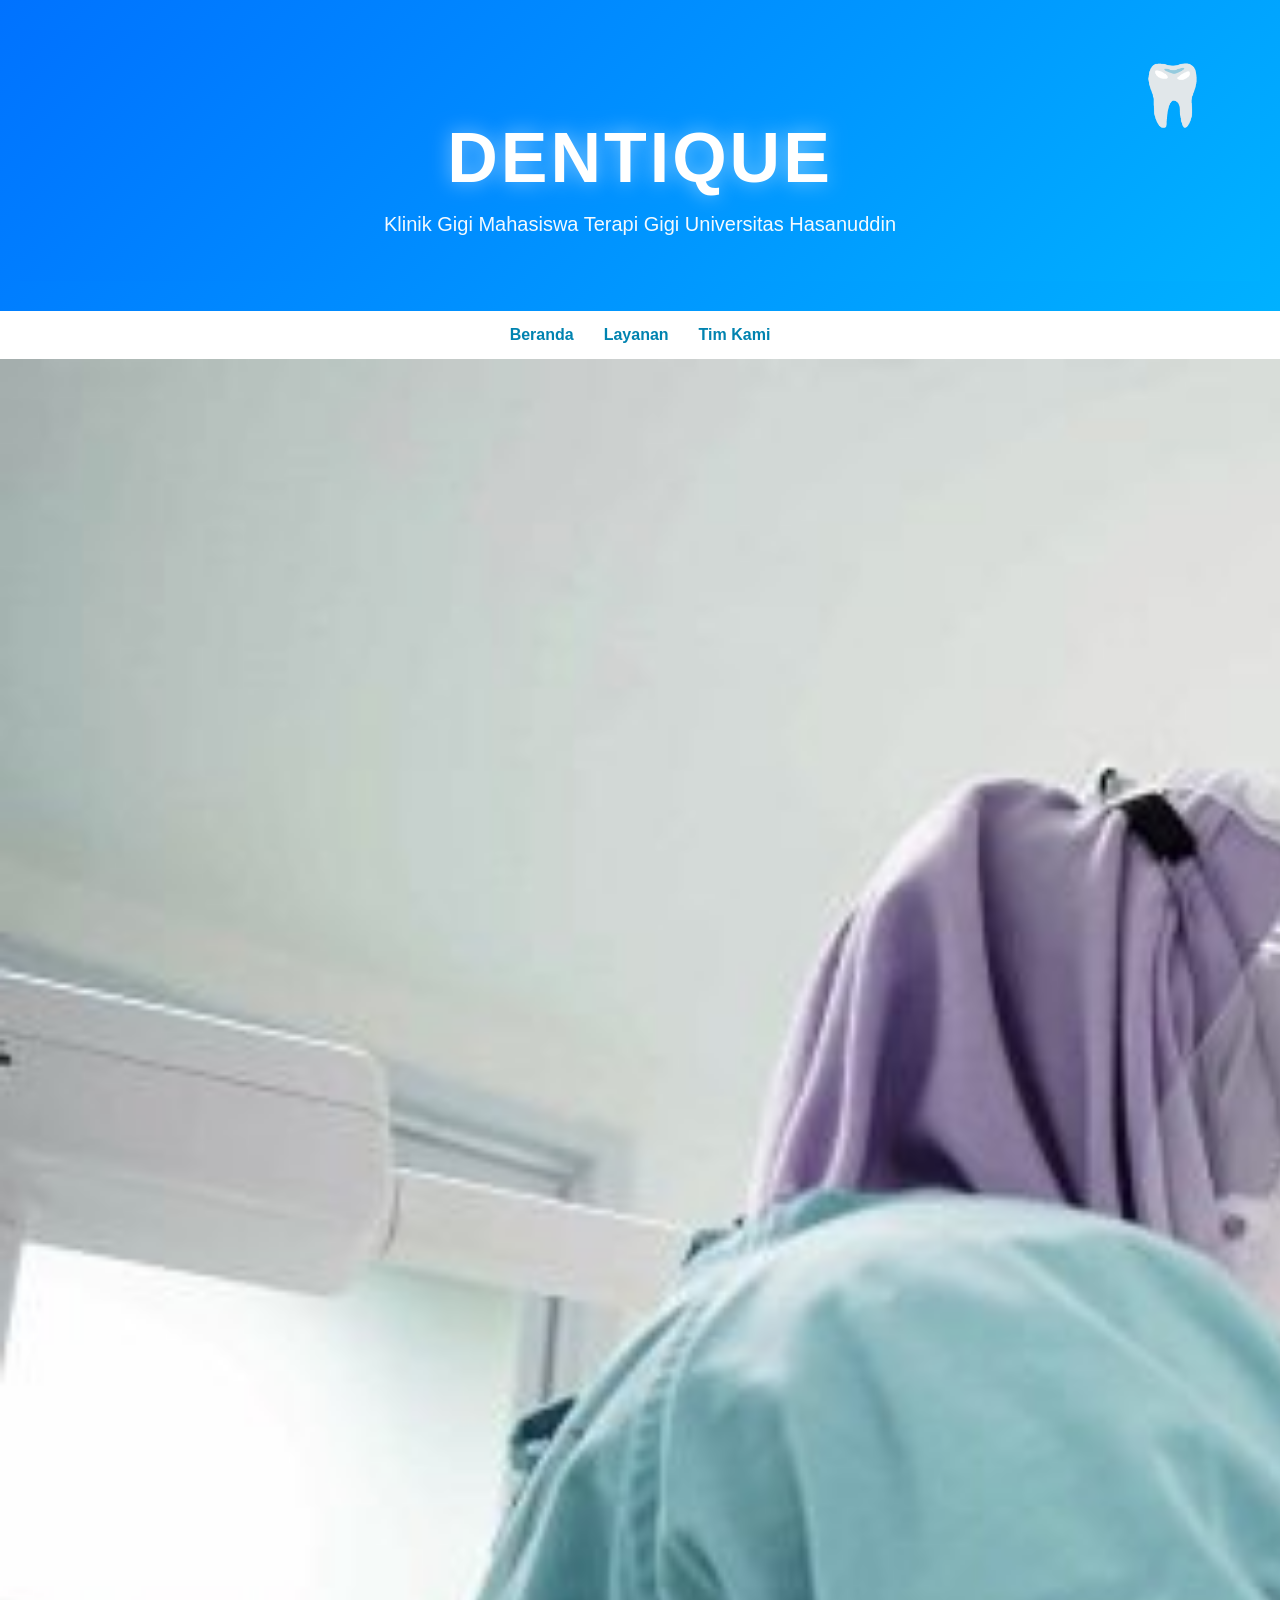
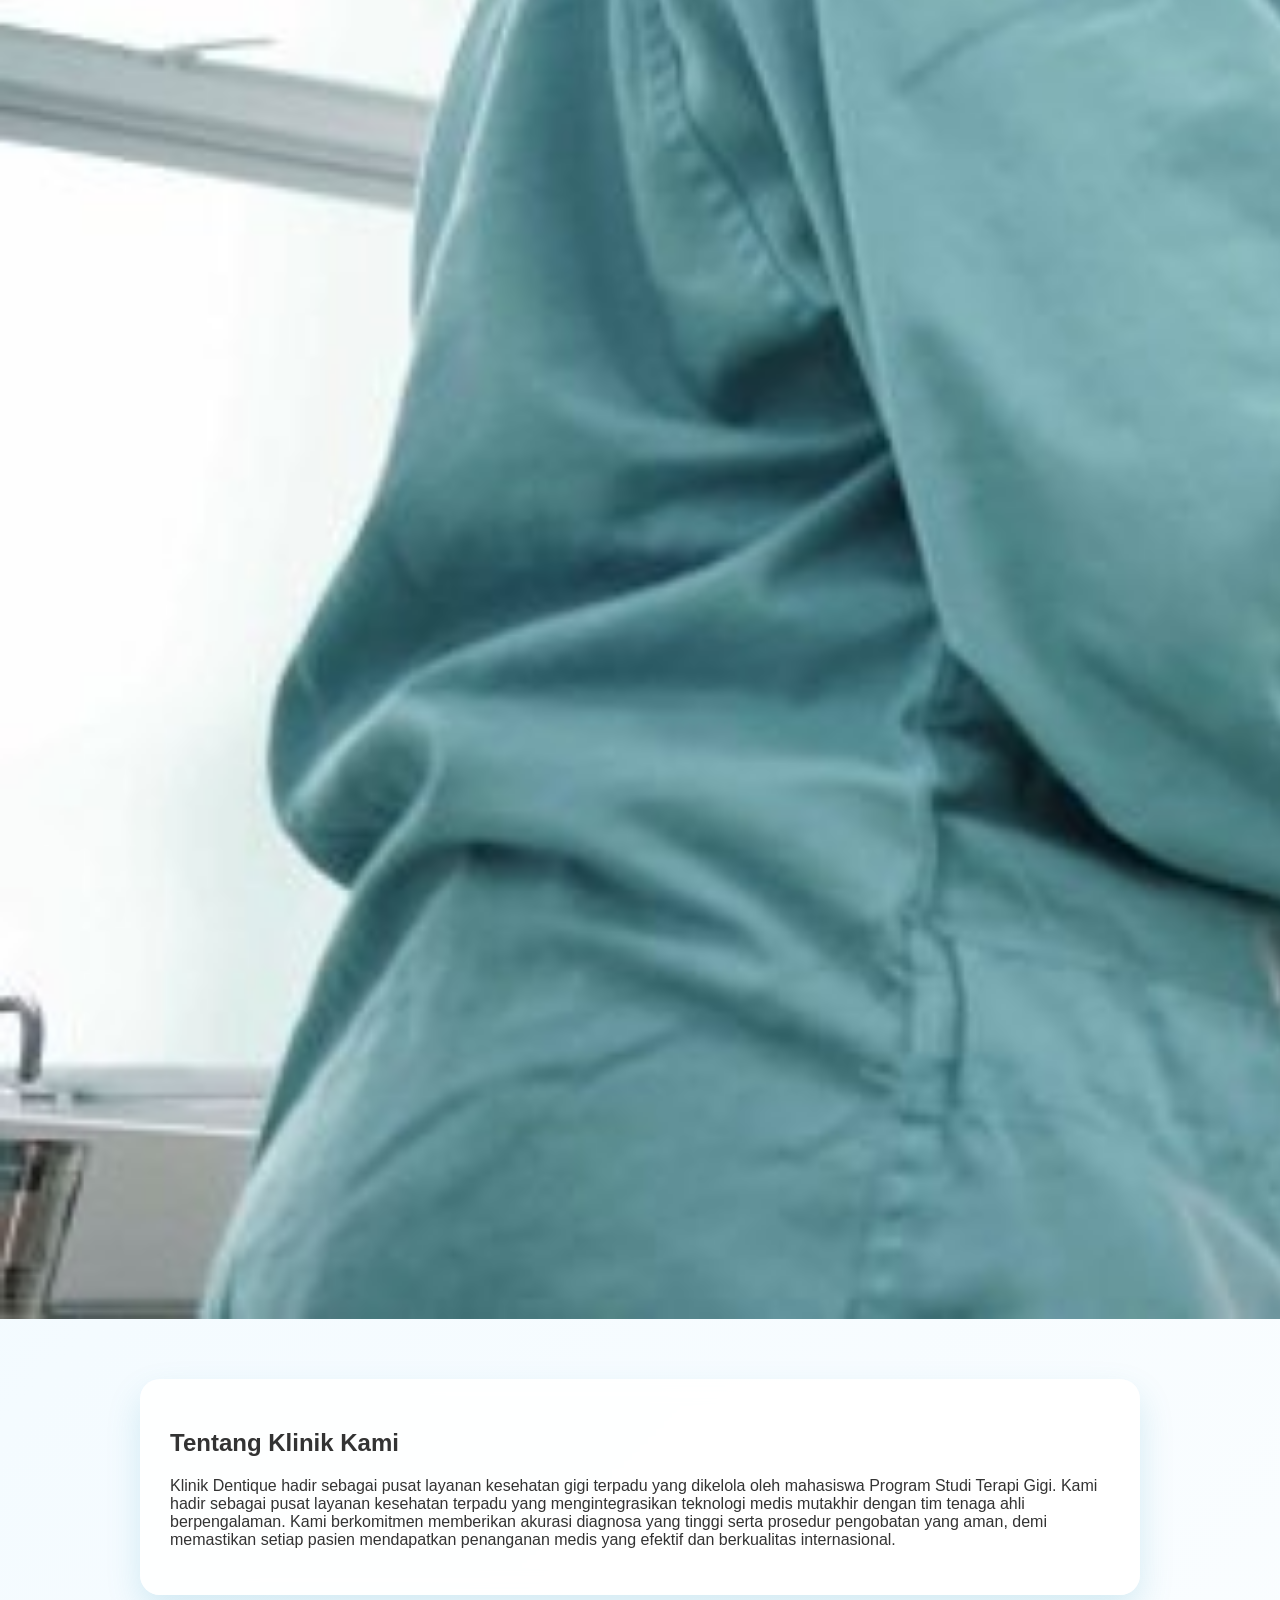
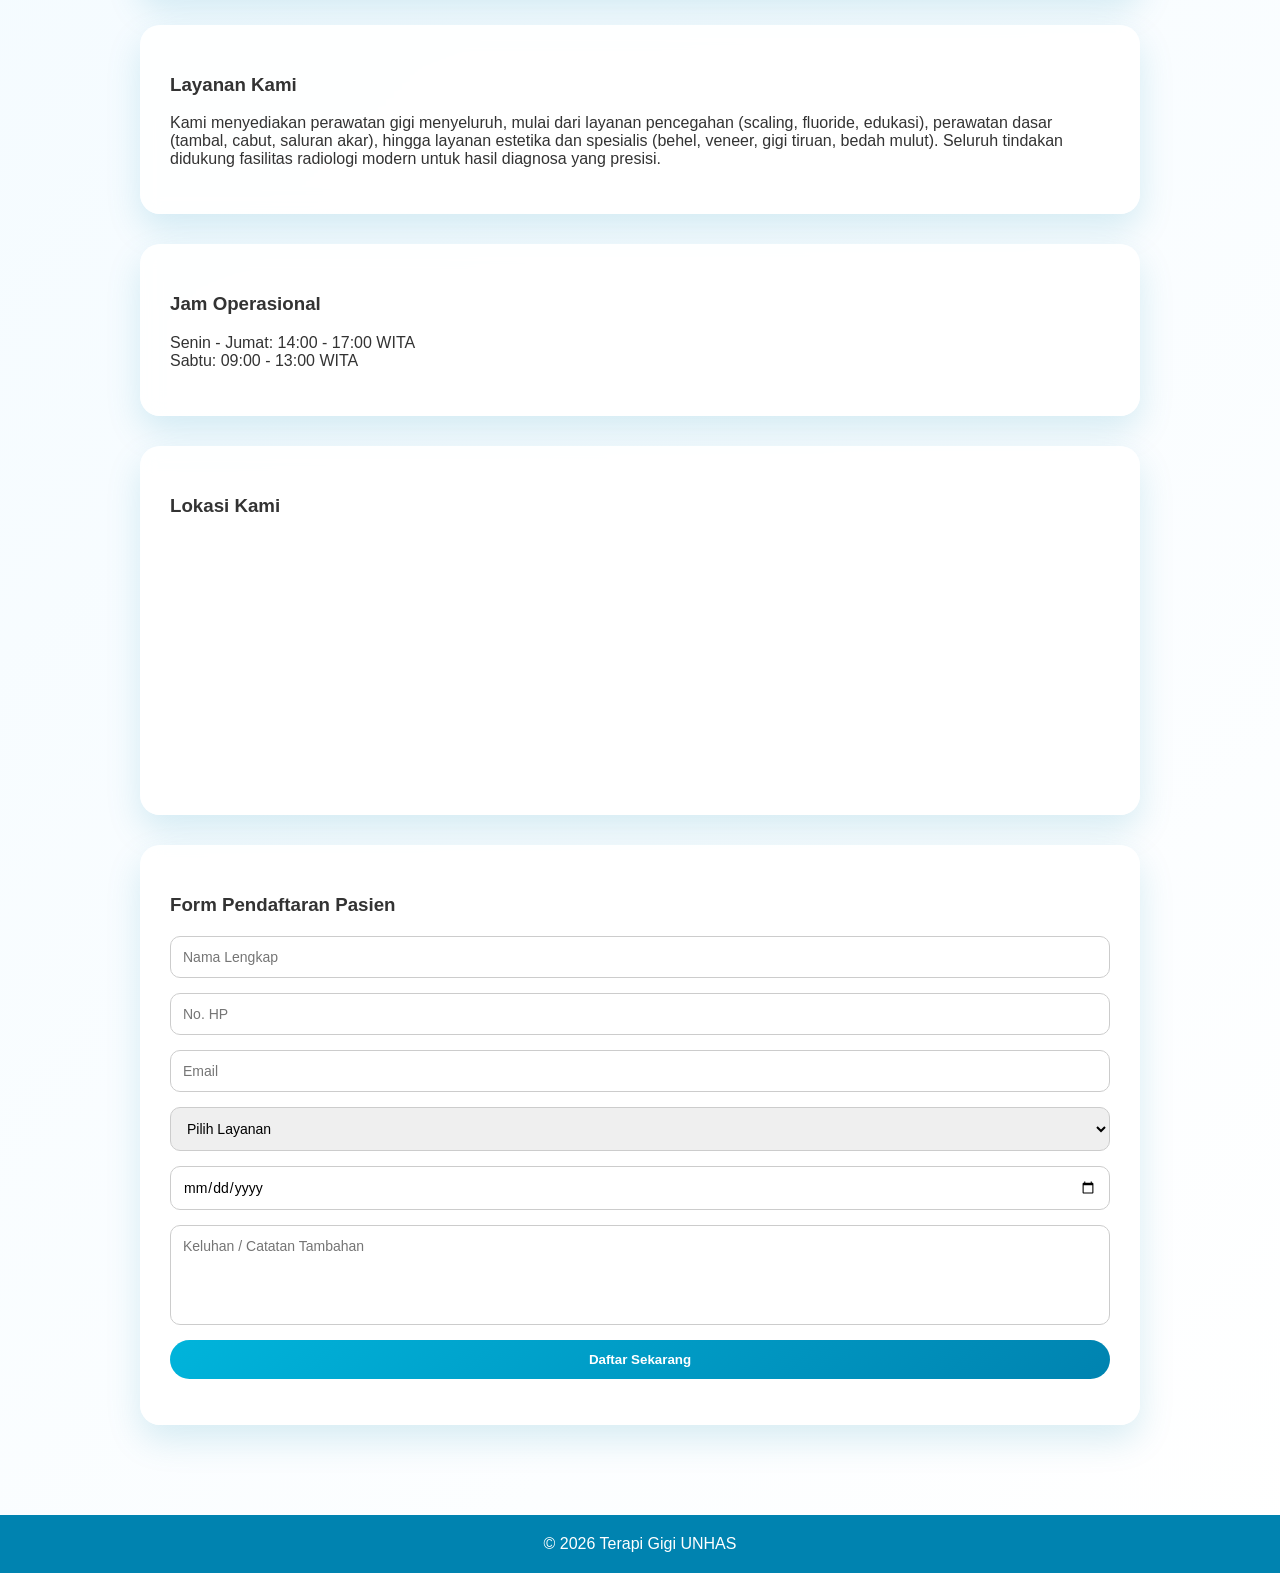
==== index.html @ d8ae72d7 "Add files via upload" ====
<body>

<header class="hero">
   <section class="hero">
    <h1>DENTIQUE</h1>
    <p>Klinik Gigi Mahasiswa Terapi Gigi Universitas Hasanuddin</p>
    <div class="tooth">🦷</div>
</section>
     <link rel="stylesheet" href="index.css">
</header>

<nav>
    <a href="index.html">Beranda</a>
    <a href="layanan.html">Layanan</a>
    <a href="tim.html">Tim Kami</a>
</nav>

<section class="slider-container">
    <div class="slides" id="slider">
        <img src="gigi5.jpg" alt="Klinik 1">
        <img src="konservasi.jpeg" alt="Klinik 2">
        <img src="gigi3.jpg" alt="Klinik 3">
    </div>
</section>

<section class="container">
    <div class="card">
        <h2>Tentang Klinik Kami</h2>
        <p>Klinik Dentique hadir sebagai pusat layanan kesehatan gigi terpadu yang dikelola oleh mahasiswa Program Studi Terapi Gigi. Kami hadir sebagai pusat layanan kesehatan terpadu yang mengintegrasikan teknologi medis mutakhir dengan tim tenaga ahli berpengalaman. Kami berkomitmen memberikan akurasi diagnosa yang tinggi serta prosedur pengobatan yang aman, demi memastikan setiap pasien mendapatkan penanganan medis yang efektif dan berkualitas internasional.</p>
    </div>

    <div class="card">
        <h3>Layanan Kami</h3>
        <p>Kami menyediakan perawatan gigi menyeluruh, mulai dari layanan pencegahan (scaling, fluoride, edukasi), perawatan dasar (tambal, cabut, saluran akar), hingga layanan estetika dan spesialis (behel, veneer, gigi tiruan, bedah mulut). Seluruh tindakan didukung fasilitas radiologi modern untuk hasil diagnosa yang presisi.</p>
    </div>

    <div class="card">
        <h3>Jam Operasional</h3>
        <p>Senin - Jumat: 14:00 - 17:00 WITA<br>Sabtu: 09:00 - 13:00 WITA</p>
    </div>

    <div class="card">
        <h3>Lokasi Kami</h3>
        <iframe src="https://www.google.com/maps/embed?pb=!1m18!1m12!1m3!1d3973.818456209867!2d119.4828113!3d-5.1224859!2m3!1f0!2f0!3f0!3m2!1i1024!2i768!4f13.1!3m3!1m2!1s0x2dbefc2642a8b011%3A0x6a2977f6b95d97e!2sUniversitas%20Hasanuddin!5e0!3m2!1sid!2sid!4v1700000000000"
        width="100%" height="250" style="border:0;" allowfullscreen="" loading="lazy"></iframe>
    </div>
    <div class="card">
    <h3>Form Pendaftaran Pasien</h3>

    <form class="form-daftar">
        <input type="text" placeholder="Nama Lengkap" required>
        <input type="tel" placeholder="No. HP" required>
        <input type="email" placeholder="Email">
        
        <select required>
            <option value="">Pilih Layanan</option>
            <option>Scaling</option>
            <option>Tambal Gigi</option>
            <option>Cabut Gigi</option>
            <option>Behel</option>
        </select>

        <input type="date" required>
        <textarea placeholder="Keluhan / Catatan Tambahan"></textarea>

        <button type="submit" class="btn-daftar">Daftar Sekarang</button>
    </form>
</div>
</section>

<footer>
    &copy; 2026 Terapi Gigi UNHAS
</footer>

<script src="script.js"></script>
</body>
---- index.css ----
body {
    margin: 0;
    font-family: 'Segoe UI', sans-serif;
    background: #f4f9ff;
    color: #333;
}

body {
    margin: 0;
    font-family: 'Segoe UI', sans-serif;
    background: linear-gradient(135deg, #e0f7ff, #f4fbff, #ffffff);
    min-height: 100vh;
}

/* HERO SECTION */
.hero {
    position: relative;
    text-align: center;
    padding: 30px 20px;
    color: white;
    overflow: hidden;
    background: linear-gradient(-45deg, #00b4db, #0083b0, #00c6ff, #0072ff);
    background-size: 400% 400%;
    animation: gradientMove 10s ease infinite;
}

.hero h1 {
    font-size: 60px;   /* tadinya 64px → kita gedein */
    letter-spacing: 4px;
    margin-bottom: 10px;
    text-shadow: 0 0 20px rgba(255,255,255,0.5);
}

.hero p {
    font-size: 18px;
    margin: 15px 0;
}

.btn {
    display: inline-block;
    padding: 12px 25px;
    background: white;
    color: #0083b0;
    text-decoration: none;
    border-radius: 30px;
    font-weight: bold;
    transition: 0.3s;
}

.btn:hover {
    background: #e0f7ff;
}

/* NAV */
nav {
    display: flex;
    justify-content: center;
    gap: 30px;
    background: white;
    padding: 15px;
    box-shadow: 0 2px 10px rgba(0,0,0,0.1);
}

nav a {
    text-decoration: none;
    color: #0083b0;
    font-weight: bold;
}

/* SLIDER */
.slider-container {
  width: 100%;
  overflow: hidden;
}

.slides {
  display: flex;
  width: 300%; /* 3 gambar */
  transition: transform 0.5s ease-in-out;
}

.slides img {
  width: 100%;
  flex-shrink: 0;
}

/* CONTENT */
.container {
    max-width: 1000px;
    margin: 40px auto;
    padding: 20px;
}

.card {
    background: rgba(255, 255, 255, 0.9);
    backdrop-filter: blur(10px);
    border-radius: 20px;
    box-shadow: 0 15px 35px rgba(0, 131, 176, 0.15);
    padding: 30px;
    margin-bottom: 30px;
    transition: 0.3s;
}

.card:hover {
    transform: translateY(-8px);
    box-shadow: 0 20px 40px rgba(0, 131, 176, 0.25);
}

/* FOOTER */
footer {
    text-align: center;
    padding: 20px;
    background: #0083b0;
    color: white;
}

/* HERO TIM */
.hero-tim {
    text-align: center;
    padding: 60px 20px;
    background: linear-gradient(135deg, #00b4db, #0083b0);
    color: white;
}

.hero-tim h1 {
    margin: 0;
    font-size: 40px;
}

.hero-tim p {
    margin-top: 10px;
    font-size: 18px;
}

/* GRID TIM */
.grid {
    display: grid;
    grid-template-columns: repeat(3, 1fr); /* 3 kolom tetap */
    gap: 30px;
    margin-top: 40px;
}

@media (max-width: 768px) {
    .grid {
        grid-template-columns: repeat(2, 1fr); /* jadi 2 kolom di tablet */
    }
}

@media (max-width: 500px) {
    .grid {
        grid-template-columns: 1fr; /* jadi 1 kolom di HP */
    }
}

/* CARD TIM */
.team-card {
    background: white;
    text-align: center;
    padding: 20px;
    border-radius: 20px;
    box-shadow: 0 10px 25px rgba(0,0,0,0.08);
    transition: 0.3s;
}

.team-card:hover {
    transform: translateY(-8px);
}

.team-card img {
    width: 120px;
    height: 120px;
    object-fit: cover;
    border-radius: 50%;
    margin-bottom: 15px;
    border: 4px solid #00b4db;
}

.team-card h4 {
    margin: 10px 0 5px;
}

.team-card p {
    color: #666;
    font-size: 14px;
}

.judul-layanan {
    text-align: center;
    margin-bottom: 40px;
    font-size: 32px;
    color: #0083b0;
}

.service-card {
    background: white;
    border-radius: 20px;
    overflow: hidden;
    box-shadow: 0 10px 25px rgba(0,0,0,0.08);
    transition: 0.3s;
    text-align: center;
}

.service-card:hover {
    transform: translateY(-8px);
}

.service-card img {
    width: 100%;
    height: 180px;
    object-fit: cover;
}

.service-card h3 {
    margin: 15px 0 10px;
}

.service-card p {
    padding: 0 15px 20px;
    color: #555;
}

.back-button {
    text-align: center;
    margin-top: 40px;
}

.btn-kembali {
    display: inline-block;
    padding: 12px 30px;
    background: linear-gradient(135deg, #00b4db, #0083b0);
    color: white;
    text-decoration: none;
    border-radius: 30px;
    font-weight: bold;
    transition: 0.3s;
}

.btn-kembali:hover {
    transform: scale(1.05);
    box-shadow: 0 8px 20px rgba(0,0,0,0.15);
}

body::before {
    content: "";
    position: fixed;
    width: 400px;
    height: 400px;
    background: radial-gradient(circle, rgba(0,180,219,0.3), transparent 70%);
    top: -100px;
    left: -100px;
    z-index: -1;
}

body::after {
    content: "";
    position: fixed;
    width: 400px;
    height: 400px;
    background: radial-gradient(circle, rgba(0,131,176,0.3), transparent 70%);
    bottom: -100px;
    right: -100px;
    z-index: -1;
}

@keyframes gradientMove {
    0% { background-position: 0% 50%; }
    50% { background-position: 100% 50%; }
    100% { background-position: 0% 50%; }
}

.tooth {
    font-size: 60px;
    position: absolute;
    top: 30px;
    right: 50px;
    animation: floatTooth 4s ease-in-out infinite;
}

@keyframes floatTooth {
    0% { transform: translateY(0px); }
    50% { transform: translateY(-15px); }
    100% { transform: translateY(0px); }
}

.hero h1 {
    font-size: 70px;
    letter-spacing: 3px;
    text-shadow: 0 0 20px rgba(255,255,255,0.5);
}

.hero p {
    font-size: 20px;
    opacity: 0.95;
}

.form-daftar {
    display: flex;
    flex-direction: column;
    gap: 15px;
    margin-top: 20px;
}

.form-daftar input,
.form-daftar select,
.form-daftar textarea {
    padding: 12px;
    border-radius: 10px;
    border: 1px solid #ccc;
    font-family: inherit;
    font-size: 14px;
}

.form-daftar textarea {
    resize: none;
    height: 100px;
}

.form-daftar input:focus,
.form-daftar select:focus,
.form-daftar textarea:focus {
    outline: none;
    border: 1px solid #0083b0;
    box-shadow: 0 0 8px rgba(0,131,176,0.2);
}

.btn-daftar {
    padding: 12px;
    border: none;
    border-radius: 30px;
    background: linear-gradient(135deg, #00b4db, #0083b0);
    color: white;
    font-weight: bold;
    cursor: pointer;
    transition: 0.3s;
}

.btn-daftar:hover {
    transform: scale(1.05);
    box-shadow: 0 8px 20px rgba(0,0,0,0.15);
}
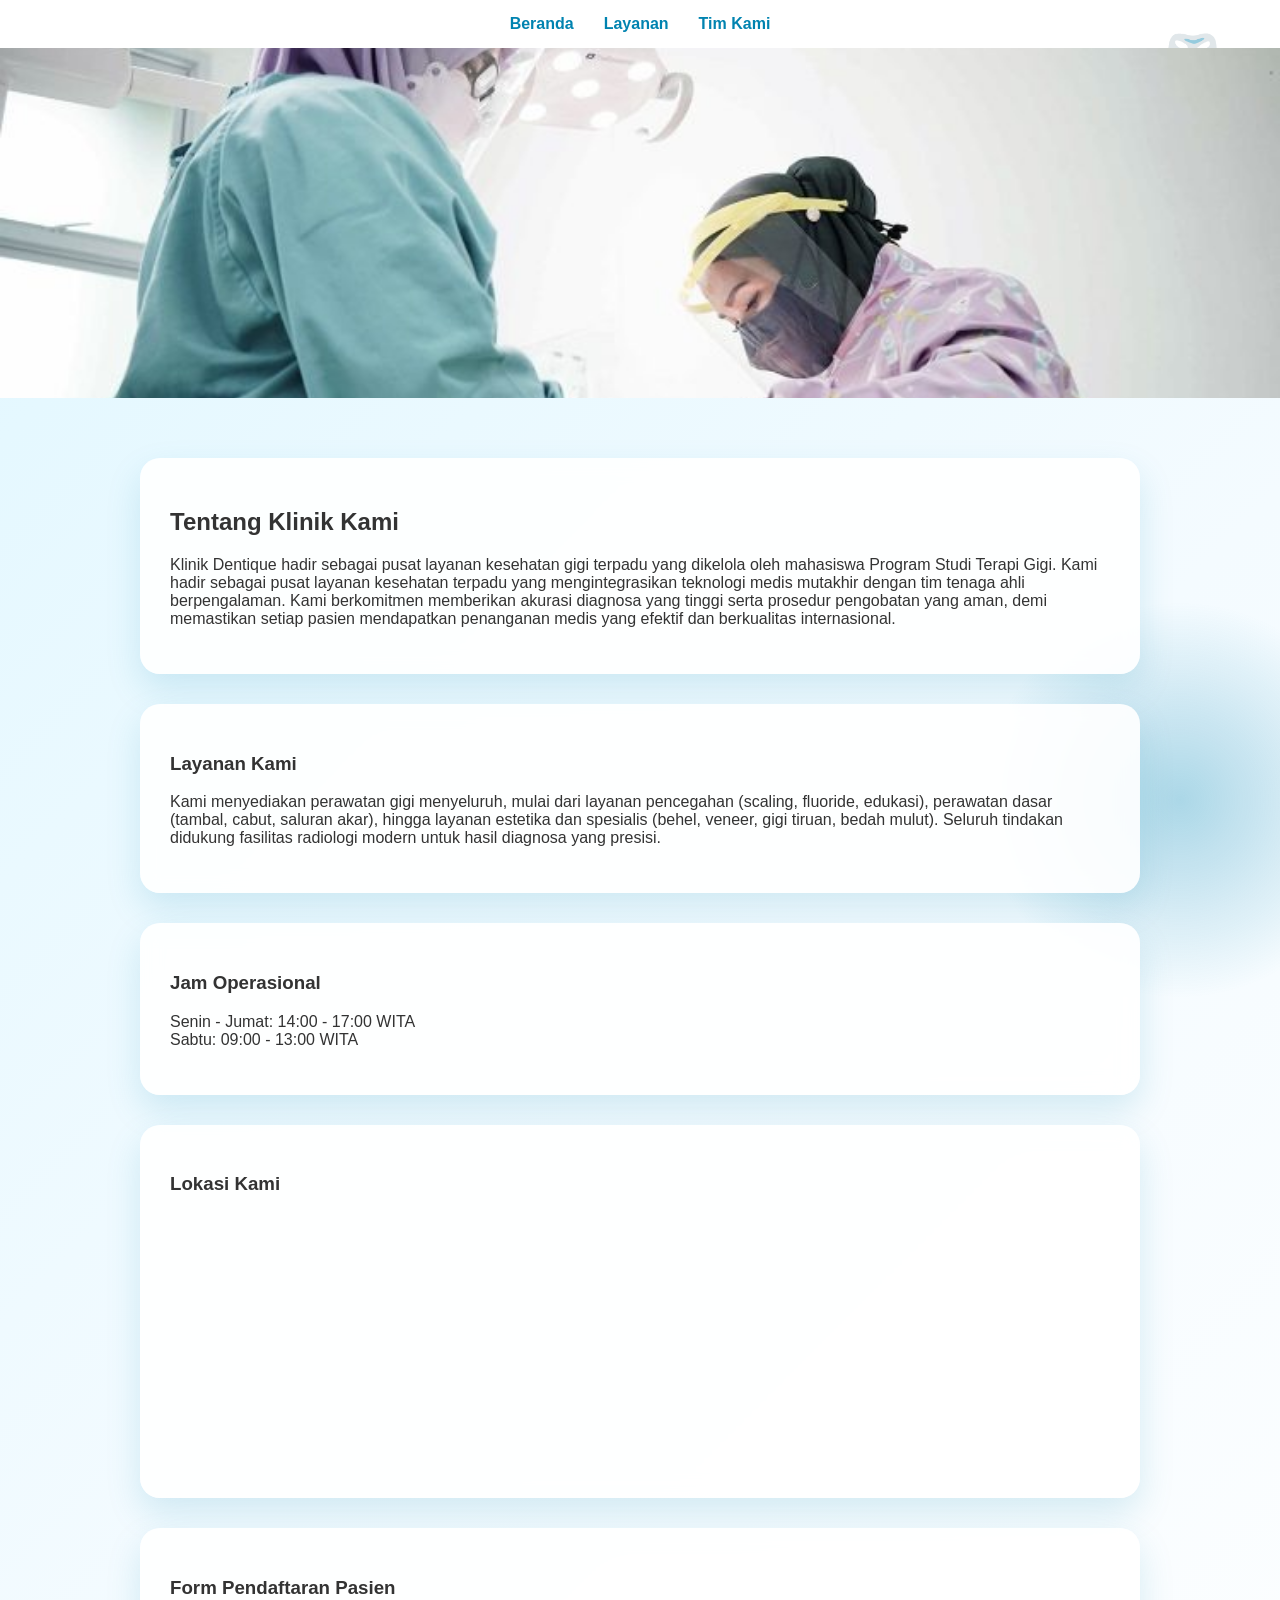
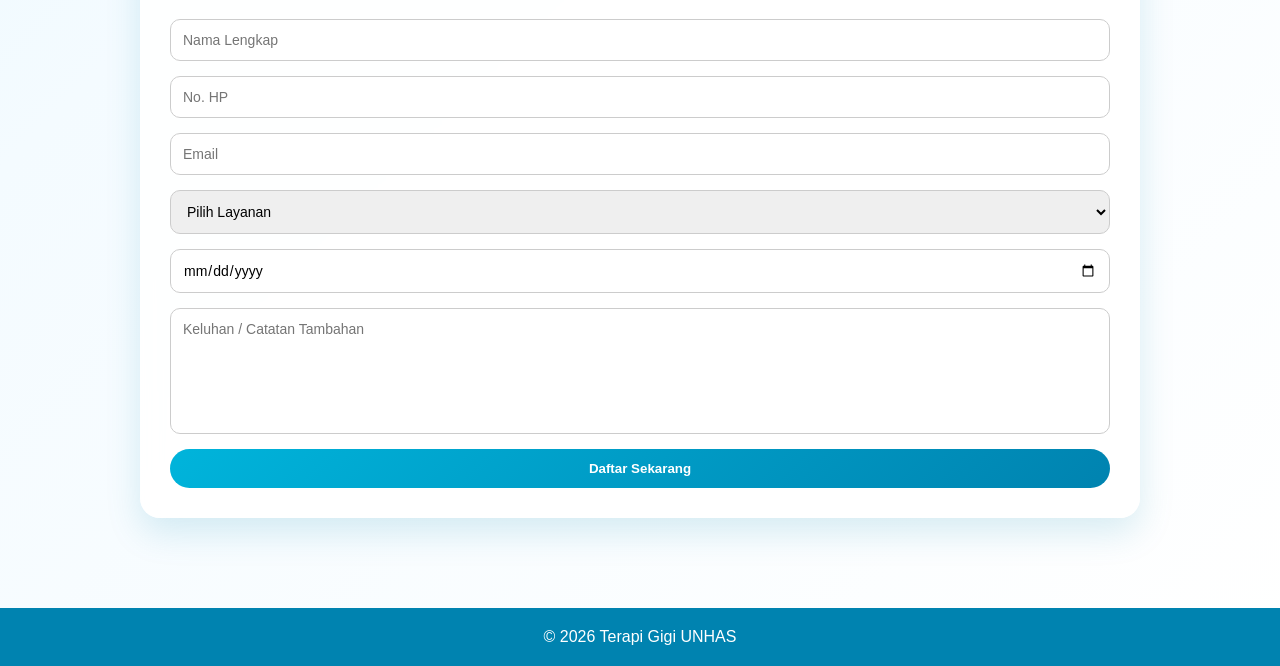
==== commit ab26020c: "Update index.html" ====
--- a/index.html
+++ b/index.html
@@ -1,10 +1,14 @@
+
+      <!DOCTYPE html>
+<html lang="id">
+<head>
+    <meta charset="UTF-8">
+    <meta name="viewport" content="width=device-width, initial-scale=1.0">
+    <title>Dentique | Klinik Gigi Terapi UNHAS</title>
+    <div class="tooth">🦷</div>
+    <link rel="stylesheet" href="index.css">
+</head>
 <body>
-
-<header class="hero">
-   <section class="hero">
-    <h1>DENTIQUE</h1>
-    <p>Klinik Gigi Mahasiswa Terapi Gigi Universitas Hasanuddin</p>
-    <div class="tooth">🦷</div>
 </section>
      <link rel="stylesheet" href="index.css">
 </header>
@@ -73,4 +77,5 @@
 </footer>
 
 <script src="script.js"></script>
-</body>+
+</body>
--- a/index.css
+++ b/index.css
@@ -75,13 +75,15 @@
 
 .slides {
   display: flex;
-  width: 300%; /* 3 gambar */
+  width: 100%; /* 3 gambar */
   transition: transform 0.5s ease-in-out;
 }
 
 .slides img {
-  width: 100%;
-  flex-shrink: 0;
+    width: 100%;
+    height: 350px;   /* atur tinggi di sini */
+    object-fit: cover;
+    flex-shrink: 0;
 }
 
 /* CONTENT */
@@ -339,3 +341,6 @@
     box-shadow: 0 8px 20px rgba(0,0,0,0.15);
 }
 
+
+
+
--- a/index.css
+++ b/index.css
@@ -75,13 +75,15 @@
 
 .slides {
   display: flex;
-  width: 300%; /* 3 gambar */
+  width: 100%; /* 3 gambar */
   transition: transform 0.5s ease-in-out;
 }
 
 .slides img {
-  width: 100%;
-  flex-shrink: 0;
+    width: 100%;
+    height: 350px;   /* atur tinggi di sini */
+    object-fit: cover;
+    flex-shrink: 0;
 }
 
 /* CONTENT */
@@ -339,3 +341,6 @@
     box-shadow: 0 8px 20px rgba(0,0,0,0.15);
 }
 
+
+
+
